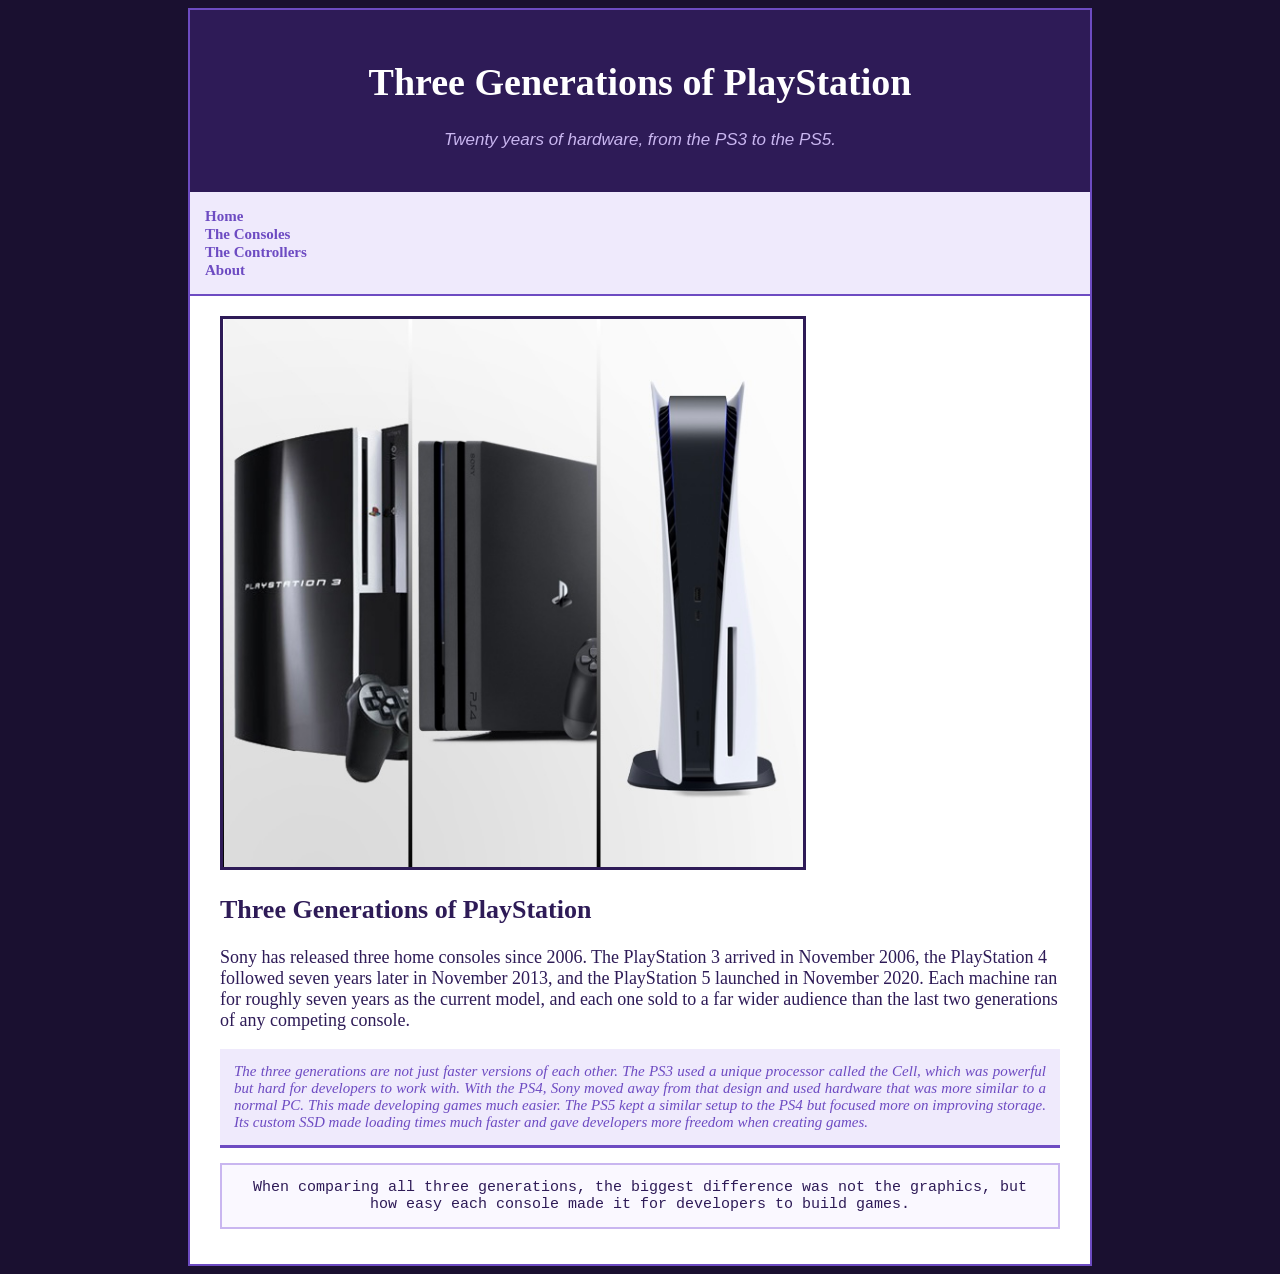
==== index.html @ c11052d5 "Add files via upload" ====
<!DOCTYPE html>

<html lang="en">

<head>
    <!-- Page information for the browser and search engines -->

    <meta charset="UTF-8">

    <meta name="description" content="A three page student website about the PlayStation 3, PlayStation 4 and PlayStation 5.">

    <meta name="keywords" content="PlayStation, PS3, PS4, PS5, consoles, video games">

    <meta name="author" content="Rishi">

    <title>Three Generations of PlayStation - Home</title>

    <link rel="stylesheet" type="text/css" href="styles.css">
    <!-- Links the external style sheet used by all three pages -->

</head>

<body>
<!-- Visible page content starts here -->

    <div id="container">
    <!-- Box that holds and centres the whole page -->

        <div id="header">
        <!-- Banner with the page title and slogan -->

            <h1>Three Generations of PlayStation</h1>

            <p id="tagline">Twenty years of hardware, from the PS3 to the PS5.</p>

        </div>

        <div id="navigation">
        <!-- Menu of relative links to the other pages -->

            <a href="index.html">Home</a>

            <br>

            <a href="consoles.html">The Consoles</a>

            <br>

            <a href="controllers.html">The Controllers</a>

            <br>

            <a href="about.html">About</a>

        </div>

        <img src="images/generations.jpg" alt="A PlayStation 3, PlayStation 4 and PlayStation 5 standing side by side" width="580" height="548" class="page-image">
        <!-- Page image, loaded from the images folder -->

        <h2>Three Generations of PlayStation</h2>

        <p class="home-one">
        <!-- First paragraph -->
            Sony has released three home consoles since 2006. The PlayStation 3 arrived
            in November 2006, the PlayStation 4 followed seven years later in November
            2013, and the PlayStation 5 launched in November 2020. Each machine ran for
            roughly seven years as the current model, and each one sold to a far wider
            audience than the last two generations of any competing console.
        </p>

        <p class="home-two">
        <!-- Second paragraph -->
            The three generations are not just faster versions of each other.
            The PS3 used a unique processor called the Cell, which was powerful but hard for developers to work with.
            With the PS4, Sony moved away from that design and used hardware that was more similar to a normal PC.
            This made developing games much easier. The PS5 kept a similar setup to the PS4 but focused more on improving storage.
            Its custom SSD made loading times much faster and gave developers more freedom when creating games.
        </p>

        <p class="home-three">
        <!-- Third paragraph -->
            When comparing all three generations, the biggest difference was not the graphics, but how easy each console made it for developers to build games.
        </p>

    </div>

</body>

</html>
---- styles.css ----
/* external style sheet shared by the home, consoles and controllers pages */


/* ---------- BODY ---------- */
body {
    background-color: #1a1030;      /* page background */
    font-family: Arial;             /* default typeface */
    font-size: 16px;                /* default text size */
    color: #222222;                 /* default text colour */
}


/* ---------- CONTAINER (ID selector) ---------- */
#container {
    width: 900px;                   /* content width */
    margin: 0 auto;                 /* centres the box */
    background-color: #ffffff;      /* white page */
    padding-bottom: 20px;           /* space at the bottom */
    border: 2px solid #6d4bc2;      /* purple outline */
}


/* ---------- HEADER ---------- */
#header {
    background-color: #2e1b57;      /* purple banner */
    color: #ffffff;                 /* white text */
    padding: 25px;                  /* space inside */
    text-align: center;             /* centred */
}

h1 {
    font-family: Georgia;           /* serif typeface */
    font-size: 38px;                /* largest heading */
    color: #ffffff;                 /* white on the banner */
}

#tagline {
    font-style: italic;             /* italic slogan */
    font-size: 17px;                /* small */
    color: #c9b6f0;                 /* pale lilac */
}

h2 {
    font-family: Georgia;           /* serif typeface */
    font-size: 26px;                /* section heading size */
    color: #2e1b57;                 /* purple */
    margin-left: 30px;              /* space on the left */
    margin-right: 30px;             /* space on the right */
}


/* ---------- NAVIGATION ---------- */
#navigation {
    background-color: #efeafc;      /* lilac menu bar */
    padding: 15px;                  /* space inside */
    border-bottom: 2px solid #6d4bc2;  /* line under the menu */
}

a {
    font-family: Verdana;           /* sans serif typeface */
    font-size: 15px;                /* small */
    font-weight: bold;              /* bold links */
    color: #6d4bc2;                 /* purple */
    text-decoration: none;          /* no underline */
}


/* ---------- IMAGES (class selector) ---------- */
.page-image {
    margin-left: 30px;              /* space on the left */
    margin-top: 20px;               /* space above */
    border: 3px solid #2e1b57;      /* purple frame */
}


/* ---------- PARAGRAPH STYLES ----------
   Twelve styles, three per page. Each page uses its own accent colours:
   home is purple, consoles is orange, controllers is teal, about is navy. */

/* --- Home page: purple --- */
.home-one {
    font-family: Georgia;           /* serif typeface */
    font-size: 18px;                /* larger text */
    color: #2e1b57;                 /* deep purple */
    text-align: left;               /* left aligned */
    margin-left: 30px;              /* space on the left */
    margin-right: 30px;             /* space on the right */
}

.home-two {
    font-family: Verdana;           /* sans serif typeface */
    font-size: 15px;                /* smaller text */
    font-style: italic;             /* italic */
    color: #6d4bc2;                 /* mid purple */
    text-align: justify;            /* both edges line up */
    background-color: #efeafc;      /* pale lilac block */
    border-bottom: 3px solid #6d4bc2;  /* purple line underneath */
    padding: 14px;                  /* space inside */
    margin-left: 30px;              /* space on the left */
    margin-right: 30px;             /* space on the right */
}

.home-three {
    font-family: Courier;           /* monospaced typeface */
    font-size: 15px;                /* smaller text */
    color: #2e1b57;                 /* deep purple */
    text-align: center;             /* centred */
    background-color: #faf8ff;      /* near white block */
    border: 2px solid #c9b6f0;      /* light lilac outline */
    padding: 14px;                  /* space inside */
    margin-left: 30px;              /* space on the left */
    margin-right: 30px;             /* space on the right */
}


/* --- Consoles page: orange --- */
.consoles-one {
    font-family: Tahoma;            /* sans serif typeface */
    font-size: 17px;                /* larger text */
    color: #8a3a08;                 /* burnt orange */
    text-align: left;               /* left aligned */
    border-bottom: 2px solid #d97706;  /* orange line underneath */
    padding-bottom: 12px;           /* space above that line */
    margin-left: 30px;              /* space on the left */
    margin-right: 30px;             /* space on the right */
}

.consoles-two {
    font-family: Georgia;           /* serif typeface */
    font-size: 16px;                /* medium text */
    font-style: italic;             /* italic */
    color: #8a3a08;                 /* burnt orange */
    text-align: justify;            /* both edges line up */
    background-color: #fdf3e7;      /* cream block */
    padding: 14px;                  /* space inside */
    margin-left: 30px;              /* space on the left */
    margin-right: 30px;             /* space on the right */
}

.consoles-three {
    font-family: Arial;             /* sans serif typeface */
    font-size: 15px;                /* smaller text */
    font-weight: bold;              /* bold */
    color: #d97706;                 /* bright orange */
    text-align: center;             /* centred */
    border-top: 2px solid #d97706;     /* orange line above */
    border-bottom: 2px solid #d97706;  /* orange line below */
    padding: 14px;                  /* space inside */
    margin-left: 30px;              /* space on the left */
    margin-right: 30px;             /* space on the right */
}


/* --- Controllers page: teal --- */
.controllers-one {
    font-family: "Times New Roman";  /* serif typeface */
    font-size: 18px;                /* larger text */
    color: #106b6b;                 /* teal */
    text-align: justify;            /* both edges line up */
    margin-left: 30px;              /* space on the left */
    margin-right: 30px;             /* space on the right */
}

.controllers-two {
    font-family: Courier;           /* monospaced typeface */
    font-size: 15px;                /* smaller text */
    color: #106b6b;                 /* teal */
    text-align: left;               /* left aligned */
    background-color: #eaf6f5;      /* pale teal block */
    border: 2px solid #106b6b;      /* teal outline */
    padding: 14px;                  /* space inside */
    margin-left: 30px;              /* space on the left */
    margin-right: 30px;             /* space on the right */
}

.controllers-three {
    font-family: Verdana;           /* sans serif typeface */
    font-size: 15px;                /* smaller text */
    font-weight: bold;              /* bold */
    color: #106b6b;                 /* teal */
    text-align: center;             /* centred */
    border-bottom: 3px solid #106b6b;  /* teal line underneath */
    padding-bottom: 14px;           /* space above that line */
    margin-left: 30px;              /* space on the left */
    margin-right: 30px;             /* space on the right */
}


/* ---------- BULLETED LIST ---------- */
.fact-list {
    font-family: Verdana;           /* sans serif typeface */
    font-size: 15px;                /* small */
    color: #222222;                 /* dark grey */
    margin-left: 30px;              /* space on the left */
    margin-right: 30px;             /* space on the right */
}


/* ---------- TABLE ---------- */
.console-table {
    width: 830px;                   /* table width */
    margin-left: 30px;              /* space on the left */
    margin-bottom: 10px;            /* space below */
    border: 2px solid #2e1b57;      /* purple outline */
    font-family: Arial;             /* sans serif typeface */
    font-size: 14px;                /* small, six columns */
}

th {
    background-color: #2e1b57;      /* purple heading row */
    color: #ffffff;                 /* white text */
    text-align: left;               /* left aligned */
    padding: 10px;                  /* space inside */
    border: 1px solid #2e1b57;      /* cell border */
}

td {
    background-color: #faf8ff;      /* pale cell */
    color: #222222;                 /* dark grey text */
    padding: 8px;                   /* space inside */
    border: 1px solid #d9d0ee;      /* grid lines */
}
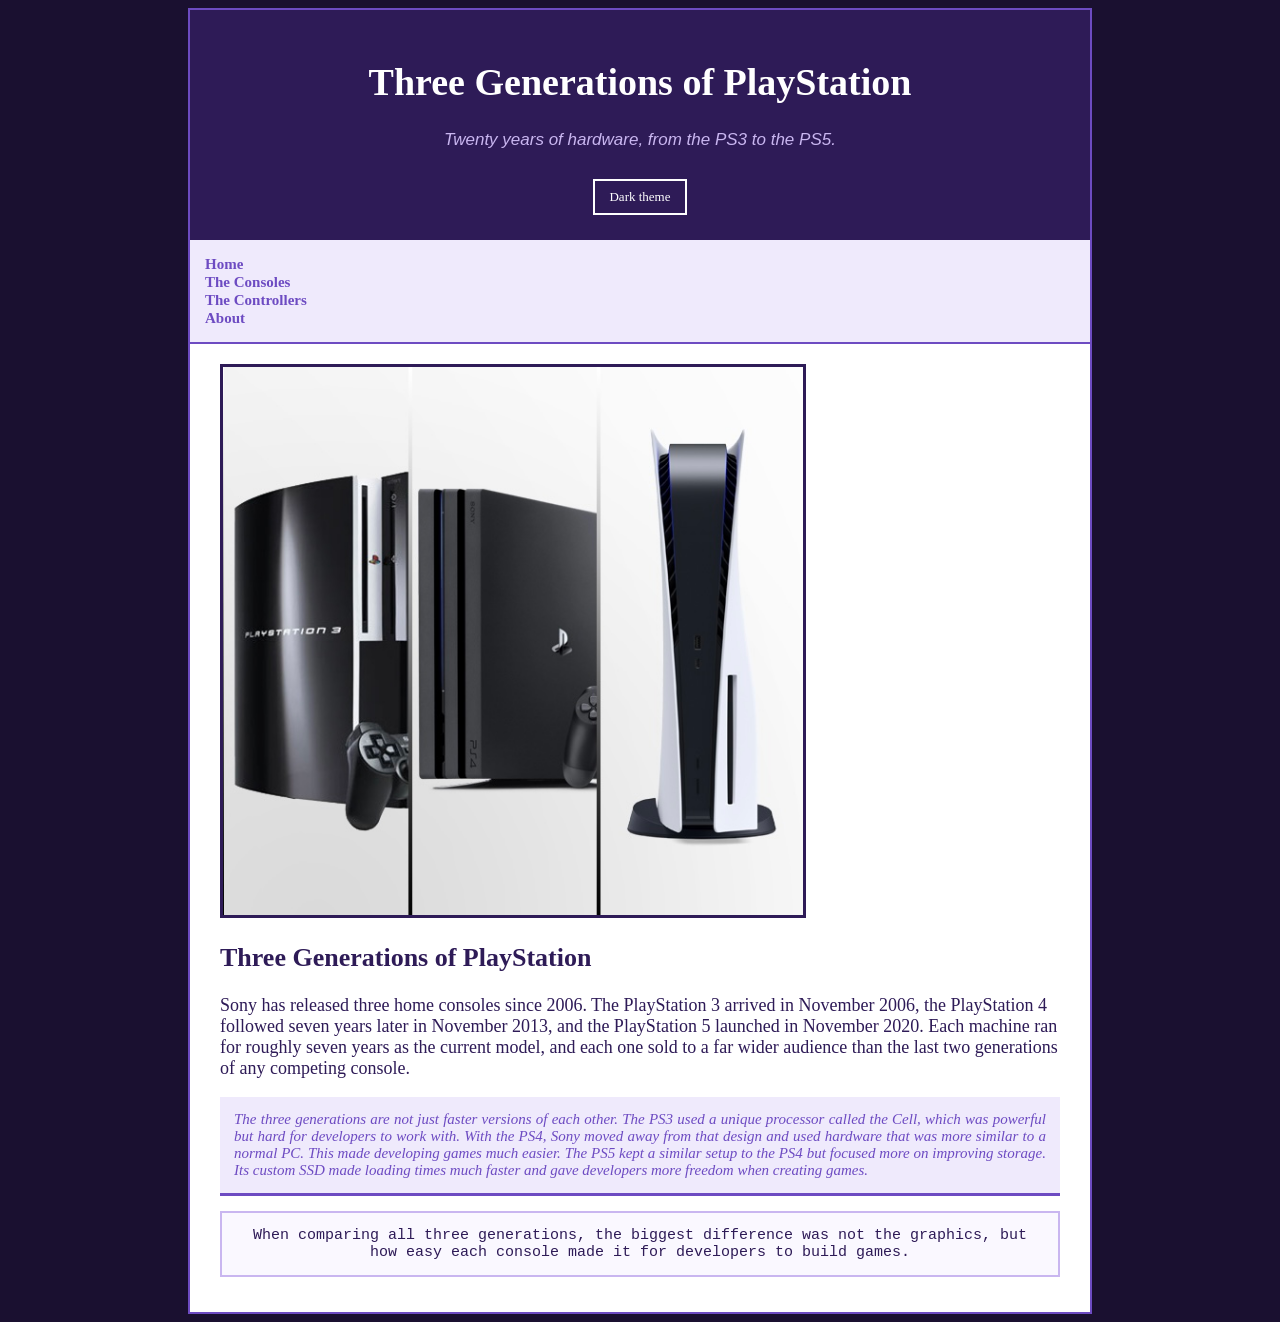
==== commit 6a4b20b4: "Add dark theme with CSS variables and vanilla JS" ====
--- a/index.html
+++ b/index.html
@@ -32,6 +32,9 @@
             <h1>Three Generations of PlayStation</h1>
 
             <p id="tagline">Twenty years of hardware, from the PS3 to the PS5.</p>
+
+            <button id="theme_toggler">Dark theme</button>
+            <!-- Button that switches between the light and dark themes -->
 
         </div>
 
@@ -84,6 +87,9 @@
 
     </div>
 
+    <script src="theme.js"></script>
+    <!-- Vanilla JavaScript that runs the theme switch -->
+
 </body>
 
 </html>
--- a/styles.css
+++ b/styles.css
@@ -1,12 +1,96 @@
 /* external style sheet shared by the home, consoles and controllers pages */
+
+
+/* ---------- COLOUR THEMES ----------
+   Light theme below, dark theme in .dark_mode. theme.js switches
+   between them. */
+
+:root {
+    /* page and panel */
+    --page-bg: #1a1030;             /* behind the page */
+    --panel-bg: #ffffff;            /* the page itself */
+    --panel-border: #6d4bc2;        /* outline around the page */
+    --body-text: #222222;           /* default text */
+
+    /* banner and menu */
+    --banner-bg: #2e1b57;           /* banner background */
+    --banner-text: #ffffff;         /* banner lettering */
+    --tagline-text: #c9b6f0;        /* slogan under the title */
+    --heading: #2e1b57;             /* section headings */
+    --nav-bg: #efeafc;              /* menu bar background */
+    --link: #6d4bc2;                /* link colour */
+    --image-border: #2e1b57;        /* frame around pictures */
+
+    /* home page accents (purple) */
+    --home-text: #2e1b57;           /* first paragraph */
+    --home-alt-text: #6d4bc2;       /* second paragraph */
+    --home-block: #efeafc;          /* second paragraph block */
+    --home-pale-block: #faf8ff;     /* third paragraph block */
+    --home-outline: #c9b6f0;        /* third paragraph outline */
+
+    /* consoles page accents (orange) */
+    --orange-text: #8a3a08;         /* first and second paragraphs */
+    --orange-bright: #d97706;       /* lines and third paragraph */
+    --orange-block: #fdf3e7;        /* second paragraph block */
+
+    /* controllers page accents (teal) */
+    --teal-text: #106b6b;           /* all three paragraphs */
+    --teal-block: #eaf6f5;          /* second paragraph block */
+
+    /* table */
+    --table-head-bg: #2e1b57;       /* heading row */
+    --table-head-text: #ffffff;     /* heading lettering */
+    --table-cell-bg: #faf8ff;       /* data cells */
+    --table-grid: #d9d0ee;          /* grid lines */
+}
+
+/* The alternate theme. Same variable names, darker values. */
+.dark_mode {
+    /* page and panel */
+    --page-bg: #05030a;             /* behind the page */
+    --panel-bg: #171324;            /* the page itself */
+    --panel-border: #8b6fd4;        /* outline around the page */
+    --body-text: #e6e1f0;           /* default text */
+
+    /* banner and menu */
+    --banner-bg: #241a3d;           /* banner background */
+    --banner-text: #f4f1fb;         /* banner lettering */
+    --tagline-text: #b9a6e8;        /* slogan under the title */
+    --heading: #c3b0f0;             /* section headings */
+    --nav-bg: #211c33;              /* menu bar background */
+    --link: #b49bf0;                /* link colour */
+    --image-border: #8b6fd4;        /* frame around pictures */
+
+    /* home page accents (purple) */
+    --home-text: #d3c6f2;           /* first paragraph */
+    --home-alt-text: #b49bf0;       /* second paragraph */
+    --home-block: #221c36;          /* second paragraph block */
+    --home-pale-block: #1d182e;     /* third paragraph block */
+    --home-outline: #5b4a8a;        /* third paragraph outline */
+
+    /* consoles page accents (orange) */
+    --orange-text: #f0a868;         /* first and second paragraphs */
+    --orange-bright: #e8913f;       /* lines and third paragraph */
+    --orange-block: #2a1f16;        /* second paragraph block */
+
+    /* controllers page accents (teal) */
+    --teal-text: #68c9c0;           /* all three paragraphs */
+    --teal-block: #14272a;          /* second paragraph block */
+
+    /* table */
+    --table-head-bg: #332a52;       /* heading row */
+    --table-head-text: #f4f1fb;     /* heading lettering */
+    --table-cell-bg: #1d182e;       /* data cells */
+    --table-grid: #463a6b;          /* grid lines */
+}
 
 
 /* ---------- BODY ---------- */
 body {
-    background-color: #1a1030;      /* page background */
+    background-color: var(--page-bg);  /* page background */
     font-family: Arial;             /* default typeface */
     font-size: 16px;                /* default text size */
-    color: #222222;                 /* default text colour */
+    color: var(--body-text);        /* default text colour */
 }
 
 
@@ -14,16 +98,16 @@
 #container {
     width: 900px;                   /* content width */
     margin: 0 auto;                 /* centres the box */
-    background-color: #ffffff;      /* white page */
+    background-color: var(--panel-bg);   /* page background */
     padding-bottom: 20px;           /* space at the bottom */
-    border: 2px solid #6d4bc2;      /* purple outline */
+    border: 2px solid var(--panel-border);  /* outline */
 }
 
 
 /* ---------- HEADER ---------- */
 #header {
-    background-color: #2e1b57;      /* purple banner */
-    color: #ffffff;                 /* white text */
+    background-color: var(--banner-bg);  /* banner background */
+    color: var(--banner-text);      /* banner lettering */
     padding: 25px;                  /* space inside */
     text-align: center;             /* centred */
 }
@@ -31,36 +115,49 @@
 h1 {
     font-family: Georgia;           /* serif typeface */
     font-size: 38px;                /* largest heading */
-    color: #ffffff;                 /* white on the banner */
+    color: var(--banner-text);      /* lettering on the banner */
 }
 
 #tagline {
     font-style: italic;             /* italic slogan */
     font-size: 17px;                /* small */
-    color: #c9b6f0;                 /* pale lilac */
+    color: var(--tagline-text);     /* slogan colour */
 }
 
 h2 {
     font-family: Georgia;           /* serif typeface */
     font-size: 26px;                /* section heading size */
-    color: #2e1b57;                 /* purple */
-    margin-left: 30px;              /* space on the left */
-    margin-right: 30px;             /* space on the right */
+    color: var(--heading);          /* heading colour */
+    margin-left: 30px;              /* space on the left */
+    margin-right: 30px;             /* space on the right */
+}
+
+
+/* ---------- THEME BUTTON ---------- */
+#theme_toggler {
+    font-family: Verdana;           /* sans serif typeface */
+    font-size: 13px;                /* small */
+    color: var(--banner-text);      /* matches the banner lettering */
+    background-color: transparent;  /* no fill */
+    border: 2px solid var(--banner-text);  /* outline only */
+    padding: 8px 14px;              /* space inside the button */
+    margin-top: 12px;               /* space above the button */
+    cursor: pointer;                /* arrow turns into a hand */
 }
 
 
 /* ---------- NAVIGATION ---------- */
 #navigation {
-    background-color: #efeafc;      /* lilac menu bar */
+    background-color: var(--nav-bg);  /* menu bar background */
     padding: 15px;                  /* space inside */
-    border-bottom: 2px solid #6d4bc2;  /* line under the menu */
+    border-bottom: 2px solid var(--panel-border);  /* line under the menu */
 }
 
 a {
     font-family: Verdana;           /* sans serif typeface */
     font-size: 15px;                /* small */
     font-weight: bold;              /* bold links */
-    color: #6d4bc2;                 /* purple */
+    color: var(--link);             /* link colour */
     text-decoration: none;          /* no underline */
 }
 
@@ -69,19 +166,19 @@
 .page-image {
     margin-left: 30px;              /* space on the left */
     margin-top: 20px;               /* space above */
-    border: 3px solid #2e1b57;      /* purple frame */
+    border: 3px solid var(--image-border);  /* frame */
 }
 
 
 /* ---------- PARAGRAPH STYLES ----------
    Twelve styles, three per page. Each page uses its own accent colours:
-   home is purple, consoles is orange, controllers is teal, about is navy. */
+   home is purple, consoles is orange, controllers is teal. */
 
 /* --- Home page: purple --- */
 .home-one {
     font-family: Georgia;           /* serif typeface */
     font-size: 18px;                /* larger text */
-    color: #2e1b57;                 /* deep purple */
+    color: var(--home-text);        /* paragraph colour */
     text-align: left;               /* left aligned */
     margin-left: 30px;              /* space on the left */
     margin-right: 30px;             /* space on the right */
@@ -91,10 +188,10 @@
     font-family: Verdana;           /* sans serif typeface */
     font-size: 15px;                /* smaller text */
     font-style: italic;             /* italic */
-    color: #6d4bc2;                 /* mid purple */
+    color: var(--home-alt-text);    /* paragraph colour */
     text-align: justify;            /* both edges line up */
-    background-color: #efeafc;      /* pale lilac block */
-    border-bottom: 3px solid #6d4bc2;  /* purple line underneath */
+    background-color: var(--home-block);  /* block behind the text */
+    border-bottom: 3px solid var(--link);  /* line underneath */
     padding: 14px;                  /* space inside */
     margin-left: 30px;              /* space on the left */
     margin-right: 30px;             /* space on the right */
@@ -103,10 +200,10 @@
 .home-three {
     font-family: Courier;           /* monospaced typeface */
     font-size: 15px;                /* smaller text */
-    color: #2e1b57;                 /* deep purple */
+    color: var(--home-text);        /* paragraph colour */
     text-align: center;             /* centred */
-    background-color: #faf8ff;      /* near white block */
-    border: 2px solid #c9b6f0;      /* light lilac outline */
+    background-color: var(--home-pale-block);  /* block behind the text */
+    border: 2px solid var(--home-outline);  /* outline */
     padding: 14px;                  /* space inside */
     margin-left: 30px;              /* space on the left */
     margin-right: 30px;             /* space on the right */
@@ -117,9 +214,9 @@
 .consoles-one {
     font-family: Tahoma;            /* sans serif typeface */
     font-size: 17px;                /* larger text */
-    color: #8a3a08;                 /* burnt orange */
+    color: var(--orange-text);      /* paragraph colour */
     text-align: left;               /* left aligned */
-    border-bottom: 2px solid #d97706;  /* orange line underneath */
+    border-bottom: 2px solid var(--orange-bright);  /* line underneath */
     padding-bottom: 12px;           /* space above that line */
     margin-left: 30px;              /* space on the left */
     margin-right: 30px;             /* space on the right */
@@ -129,9 +226,9 @@
     font-family: Georgia;           /* serif typeface */
     font-size: 16px;                /* medium text */
     font-style: italic;             /* italic */
-    color: #8a3a08;                 /* burnt orange */
+    color: var(--orange-text);      /* paragraph colour */
     text-align: justify;            /* both edges line up */
-    background-color: #fdf3e7;      /* cream block */
+    background-color: var(--orange-block);  /* block behind the text */
     padding: 14px;                  /* space inside */
     margin-left: 30px;              /* space on the left */
     margin-right: 30px;             /* space on the right */
@@ -141,10 +238,10 @@
     font-family: Arial;             /* sans serif typeface */
     font-size: 15px;                /* smaller text */
     font-weight: bold;              /* bold */
-    color: #d97706;                 /* bright orange */
+    color: var(--orange-bright);    /* paragraph colour */
     text-align: center;             /* centred */
-    border-top: 2px solid #d97706;     /* orange line above */
-    border-bottom: 2px solid #d97706;  /* orange line below */
+    border-top: 2px solid var(--orange-bright);     /* line above */
+    border-bottom: 2px solid var(--orange-bright);  /* line below */
     padding: 14px;                  /* space inside */
     margin-left: 30px;              /* space on the left */
     margin-right: 30px;             /* space on the right */
@@ -155,7 +252,7 @@
 .controllers-one {
     font-family: "Times New Roman";  /* serif typeface */
     font-size: 18px;                /* larger text */
-    color: #106b6b;                 /* teal */
+    color: var(--teal-text);        /* paragraph colour */
     text-align: justify;            /* both edges line up */
     margin-left: 30px;              /* space on the left */
     margin-right: 30px;             /* space on the right */
@@ -164,10 +261,10 @@
 .controllers-two {
     font-family: Courier;           /* monospaced typeface */
     font-size: 15px;                /* smaller text */
-    color: #106b6b;                 /* teal */
+    color: var(--teal-text);        /* paragraph colour */
     text-align: left;               /* left aligned */
-    background-color: #eaf6f5;      /* pale teal block */
-    border: 2px solid #106b6b;      /* teal outline */
+    background-color: var(--teal-block);  /* block behind the text */
+    border: 2px solid var(--teal-text);   /* outline */
     padding: 14px;                  /* space inside */
     margin-left: 30px;              /* space on the left */
     margin-right: 30px;             /* space on the right */
@@ -177,9 +274,9 @@
     font-family: Verdana;           /* sans serif typeface */
     font-size: 15px;                /* smaller text */
     font-weight: bold;              /* bold */
-    color: #106b6b;                 /* teal */
+    color: var(--teal-text);        /* paragraph colour */
     text-align: center;             /* centred */
-    border-bottom: 3px solid #106b6b;  /* teal line underneath */
+    border-bottom: 3px solid var(--teal-text);  /* line underneath */
     padding-bottom: 14px;           /* space above that line */
     margin-left: 30px;              /* space on the left */
     margin-right: 30px;             /* space on the right */
@@ -190,7 +287,7 @@
 .fact-list {
     font-family: Verdana;           /* sans serif typeface */
     font-size: 15px;                /* small */
-    color: #222222;                 /* dark grey */
+    color: var(--body-text);        /* text colour */
     margin-left: 30px;              /* space on the left */
     margin-right: 30px;             /* space on the right */
 }
@@ -201,23 +298,22 @@
     width: 830px;                   /* table width */
     margin-left: 30px;              /* space on the left */
     margin-bottom: 10px;            /* space below */
-    border: 2px solid #2e1b57;      /* purple outline */
+    border: 2px solid var(--table-head-bg);  /* outline */
     font-family: Arial;             /* sans serif typeface */
     font-size: 14px;                /* small, six columns */
 }
 
 th {
-    background-color: #2e1b57;      /* purple heading row */
-    color: #ffffff;                 /* white text */
+    background-color: var(--table-head-bg);  /* heading row */
+    color: var(--table-head-text);  /* heading lettering */
     text-align: left;               /* left aligned */
     padding: 10px;                  /* space inside */
-    border: 1px solid #2e1b57;      /* cell border */
+    border: 1px solid var(--table-head-bg);  /* cell border */
 }
 
 td {
-    background-color: #faf8ff;      /* pale cell */
-    color: #222222;                 /* dark grey text */
+    background-color: var(--table-cell-bg);  /* data cells */
+    color: var(--body-text);        /* text colour */
     padding: 8px;                   /* space inside */
-    border: 1px solid #d9d0ee;      /* grid lines */
-}
-
+    border: 1px solid var(--table-grid);  /* grid lines */
+}
